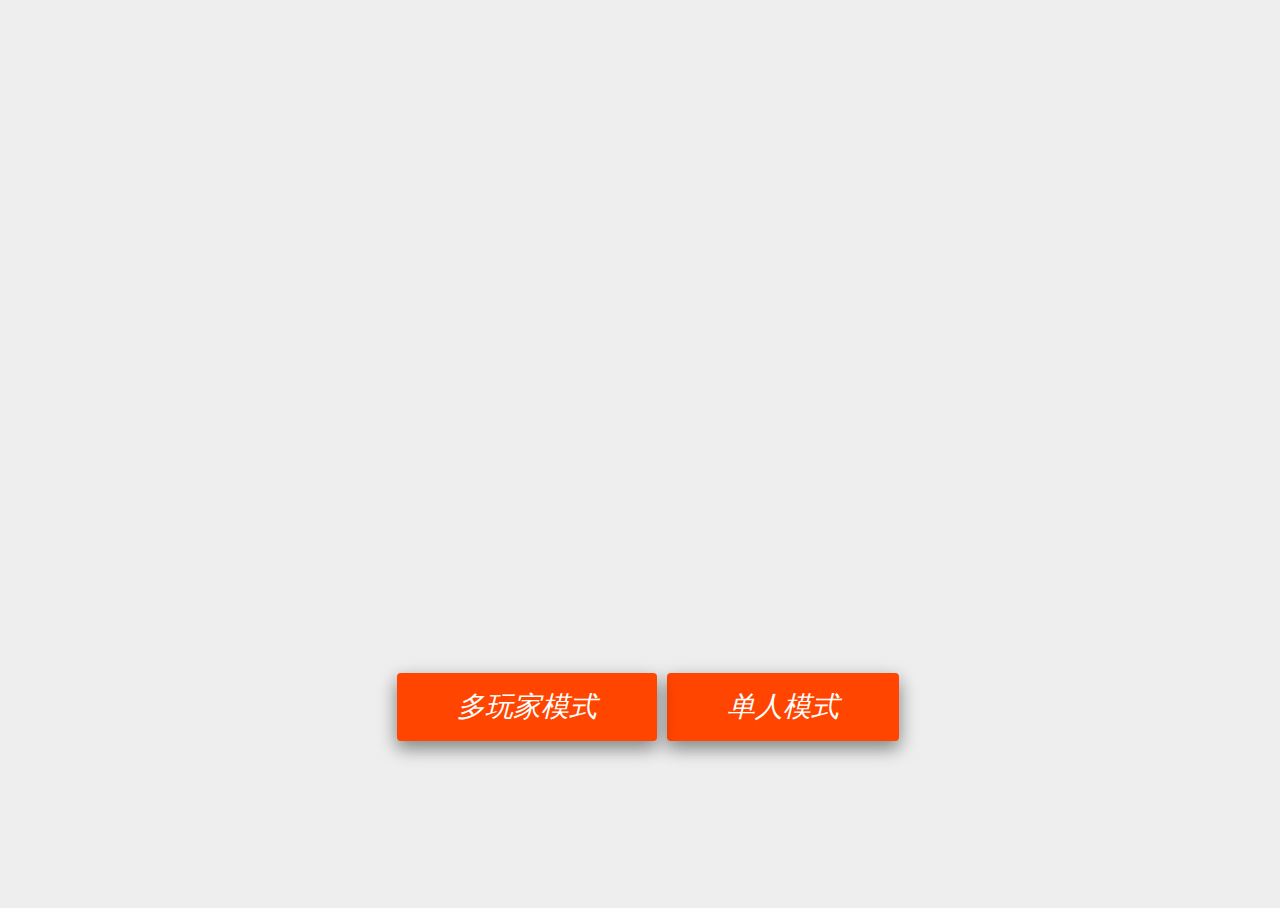
==== Game/source/game-model.html @ 745cba52 "添加了模式选择界面，现在只需要只需要加入不同模式下的排名即可（另外修改了git乱码属性，加了[gui]     encoding = utf-8）" ====
<!DOCTYPE html>
<html lang="en">
<head>
    <meta charset="UTF-8">
    <title>Choose-Game - Model Previewer</title>

    <link href="../css/webglbook.css" rel="stylesheet" />
    <link href="../css/model.css" rel="stylesheet" />
    <script src="../libs/Three.js"></script>
    <script src="../libs/jquery-1.6.4.js"></script>
    <script src="../libs/jquery.mousewheel.js"></script>
    <script src="../libs/RequestAnimationFrame.js"></script>
    <script src="../sim/sim.js"></script>
    <script src="modelViewer.js"></script>
    <script src="jsonModel.js"></script>
    <script>

        var app = null;
        var container = null;
        var currentModel = null;
        var modelOneID=1;//默认为单玩家
        var modelManyID=0;//多玩家


        function sendOneID()
        {
            window.location.href='index.html?'+modelOneID;
        }
        function sendManyID()
        {
            window.location.href='index.html?'+modelManyID;
        }

    </script>

</head>
<body>
<div class="background">
    <div>
        <button id="chooseone_but"onclick="sendOneID()">单人模式</button>
    </div>
    <div id="container"></div>
    <div>
        <button id="choosemany_but"onclick="sendManyID()">多玩家模式</button>
    </div>
    <div id="container1"></div>
</div>
</body>
</html>
---- Game/css/webglbook.css ----
* {
    font-family: Arial;
    font-style: italic;
}

body {
	background-color:#eeeeee;
	color:#212121;
}

#container {
	z-index:-1;
}
---- Game/css/model.css ----
.background
{
    width: 100%;
    height:100%;
    background: url("../images/park.jpg") no-repeat;
    background-size: 100% 100%;
    position: absolute;
    z-index: -1;
}
#container {
    position:absolute;
    width:95%;
    height:80%;
}
#container1 {
    position:absolute;
    width:10%;
    height:80%;
}

#modelStats {
    width:20%;
    height:20%;
    right:10%;
    top:20%;
    margin:4px;
    padding:4px;
    background-color:rgba(200, 200, 220, .5);
    font-size:10pt;
    position:absolute;
    display:none;
}

.model_img
{
    position: absolute;
    bottom: 15%;
    left:30%;
}
img
{
    width: 300px;
    height: 165px;
    border: 5px solid #dddddd;
    box-shadow: 0 8px 16px 0 rgba(0,0,0,0.15), 0 6px 20px 0 rgba(0,0,0,0.15);
}
img:hover
{
    box-shadow: 0 22px 26px 0 rgba(0,0,0,0.25), 0 27px 30px 0 rgba(0,0,0,0.25);
}
img:active
{
    border-color: orangered;
}
#chooseone_but
{
    width:auto;
    position:absolute;
    bottom:18%;
    right:30%;
    background-color: orangered;
    padding:15px 60px;
    display: inline-block;
    border-radius: 4px;
    border: none;
    color: #FFFFFF;
    text-align: center;
    font-size: 28px;
    transition: all 0.5s;
    cursor: pointer;
    margin: 5px;
    box-shadow: 0 8px 16px 0 rgba(0,0,0,0.25), 0 6px 20px 0 rgba(0,0,0,0.25);
}
#choose_but
{
    width:auto;
    position:absolute;
    bottom:18%;
    right:15%;
    background-color: orangered;
    padding:15px 60px;
    display: inline-block;
    border-radius: 4px;
    border: none;
    color: #FFFFFF;
    text-align: center;
    font-size: 28px;
    transition: all 0.5s;
    cursor: pointer;
    margin: 5px;
    box-shadow: 0 8px 16px 0 rgba(0,0,0,0.25), 0 6px 20px 0 rgba(0,0,0,0.25);
}
#choosemany_but
{
    width:auto;
    position:absolute;
    bottom:18%;
    left:30%;
    background-color: orangered;
    padding:15px 60px;
    display: inline-block;
    border-radius: 4px;
    border: none;
    color: #FFFFFF;
    text-align: center;
    font-size: 28px;
    transition: all 0.5s;
    cursor: pointer;
    margin: 5px;
    box-shadow: 0 8px 16px 0 rgba(0,0,0,0.25), 0 6px 20px 0 rgba(0,0,0,0.25);
}
#choose_but:hover
{
    box-shadow: 0 22px 36px 0 rgba(0,0,0,0.25), 0 27px 70px 0 rgba(0,0,0,0.25);
}
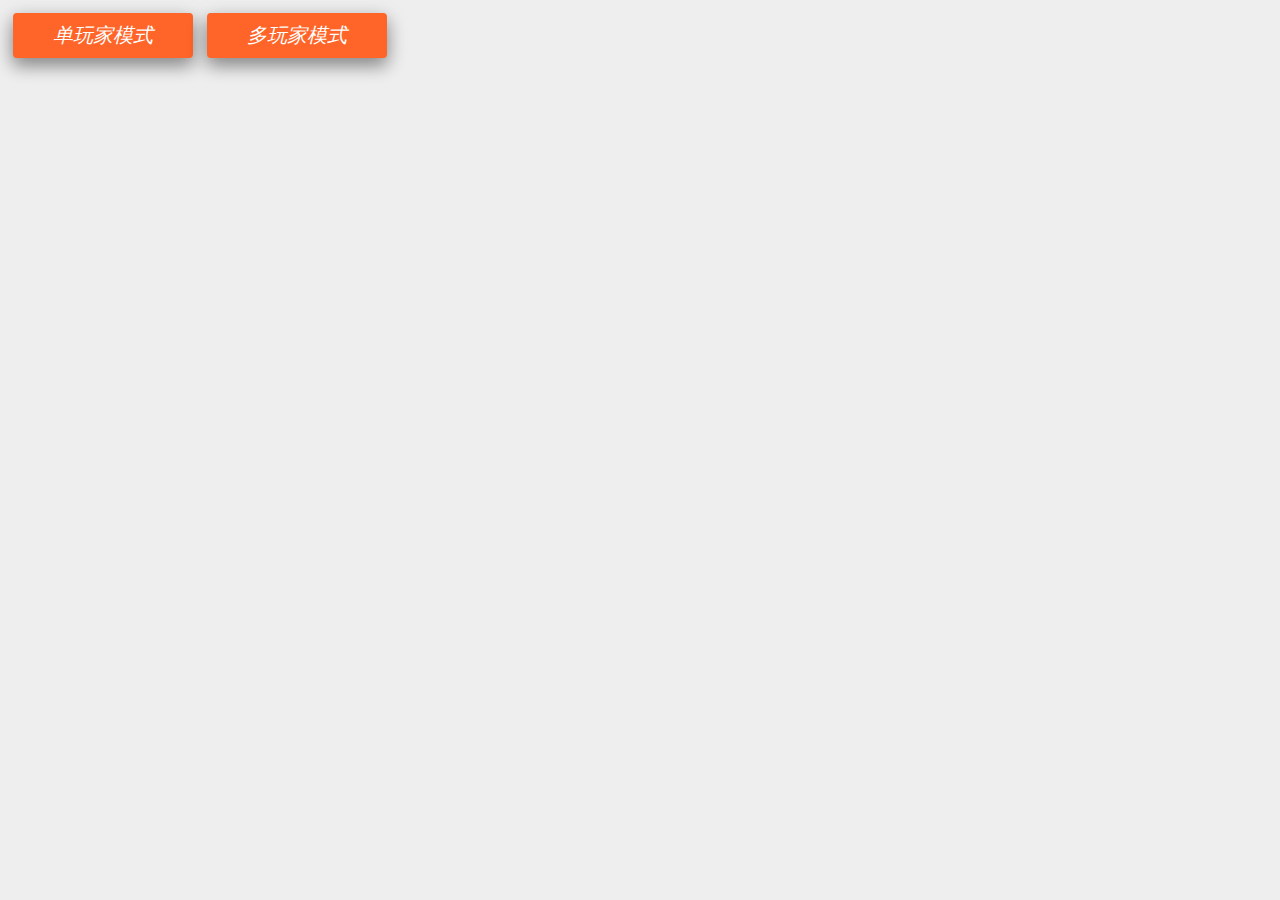
==== commit aa6b1108: "0113" ====
--- a/Game/source/game-model.html
+++ b/Game/source/game-model.html
@@ -37,13 +37,9 @@
 <body>
 <div class="background">
     <div>
-        <button id="chooseone_but"onclick="sendOneID()">单人模式</button>
-    </div>
-    <div id="container"></div>
-    <div>
+        <button id="chooseone_but"onclick="sendOneID()">单玩家模式</button>
         <button id="choosemany_but"onclick="sendManyID()">多玩家模式</button>
     </div>
-    <div id="container1"></div>
 </div>
 </body>
 </html>
--- a/Game/css/model.css
+++ b/Game/css/model.css
@@ -1,32 +1,26 @@
-.background
+#background_div
 {
+    position:absolute;
+    z-index: -1;
     width: 100%;
-    height:100%;
-    background: url("../images/park.jpg") no-repeat;
-    background-size: 100% 100%;
-    position: absolute;
-    z-index: -1;
+    height: 100%;
+    background: grey;
 }
 #container {
     position:absolute;
     width:95%;
     height:80%;
 }
-#container1 {
-    position:absolute;
-    width:10%;
-    height:80%;
-}
 
 #modelStats {
-    width:20%;
-    height:20%;
-    right:10%;
-    top:20%;
+    width:25%;
+    height:30%;
+    right:3%;
+    top:25%;
     margin:4px;
     padding:4px;
     background-color:rgba(200, 200, 220, .5);
-    font-size:10pt;
+    font-size:20px;
     position:absolute;
     display:none;
 }
@@ -34,84 +28,72 @@
 .model_img
 {
     position: absolute;
-    bottom: 15%;
-    left:30%;
+    bottom: 0;
+    left: 7%;
 }
 img
 {
-    width: 300px;
-    height: 165px;
-    border: 5px solid #dddddd;
+    width: 210px;
+    height: 110px;
     box-shadow: 0 8px 16px 0 rgba(0,0,0,0.15), 0 6px 20px 0 rgba(0,0,0,0.15);
 }
 img:hover
 {
+    border: 5px solid orangered;
     box-shadow: 0 22px 26px 0 rgba(0,0,0,0.25), 0 27px 30px 0 rgba(0,0,0,0.25);
 }
+
 img:active
 {
     border-color: orangered;
 }
-#chooseone_but
+
+#racer
+{
+    position: absolute;
+    box-shadow: none;
+    width: 300px;
+    height: 500px;
+    top:10%;
+    left:5%;
+}
+
+#racer:hover
+{
+    border: none;
+    box-shadow: none;
+}
+
+button
 {
     width:auto;
-    position:absolute;
-    bottom:18%;
-    right:30%;
-    background-color: orangered;
-    padding:15px 60px;
+    background-color: #FF6428;
+    padding:9px 40px;
     display: inline-block;
     border-radius: 4px;
     border: none;
     color: #FFFFFF;
     text-align: center;
-    font-size: 28px;
+    font-size: 20px;
+    font-weight: 500;
     transition: all 0.5s;
     cursor: pointer;
     margin: 5px;
     box-shadow: 0 8px 16px 0 rgba(0,0,0,0.25), 0 6px 20px 0 rgba(0,0,0,0.25);
 }
+
 #choose_but
 {
-    width:auto;
     position:absolute;
-    bottom:18%;
-    right:15%;
-    background-color: orangered;
-    padding:15px 60px;
-    display: inline-block;
-    border-radius: 4px;
-    border: none;
-    color: #FFFFFF;
-    text-align: center;
-    font-size: 28px;
-    transition: all 0.5s;
-    cursor: pointer;
-    margin: 5px;
-    box-shadow: 0 8px 16px 0 rgba(0,0,0,0.25), 0 6px 20px 0 rgba(0,0,0,0.25);
+    bottom:17%;
+    left:43%;
 }
-#choosemany_but
+
+button:hover
 {
-    width:auto;
-    position:absolute;
-    bottom:18%;
-    left:30%;
-    background-color: orangered;
-    padding:15px 60px;
-    display: inline-block;
-    border-radius: 4px;
-    border: none;
-    color: #FFFFFF;
-    text-align: center;
-    font-size: 28px;
-    transition: all 0.5s;
-    cursor: pointer;
-    margin: 5px;
-    box-shadow: 0 8px 16px 0 rgba(0,0,0,0.25), 0 6px 20px 0 rgba(0,0,0,0.25);
-}
-#choose_but:hover
-{
+    background-color: #FF3C00;
     box-shadow: 0 22px 36px 0 rgba(0,0,0,0.25), 0 27px 70px 0 rgba(0,0,0,0.25);
 }
 
 
+
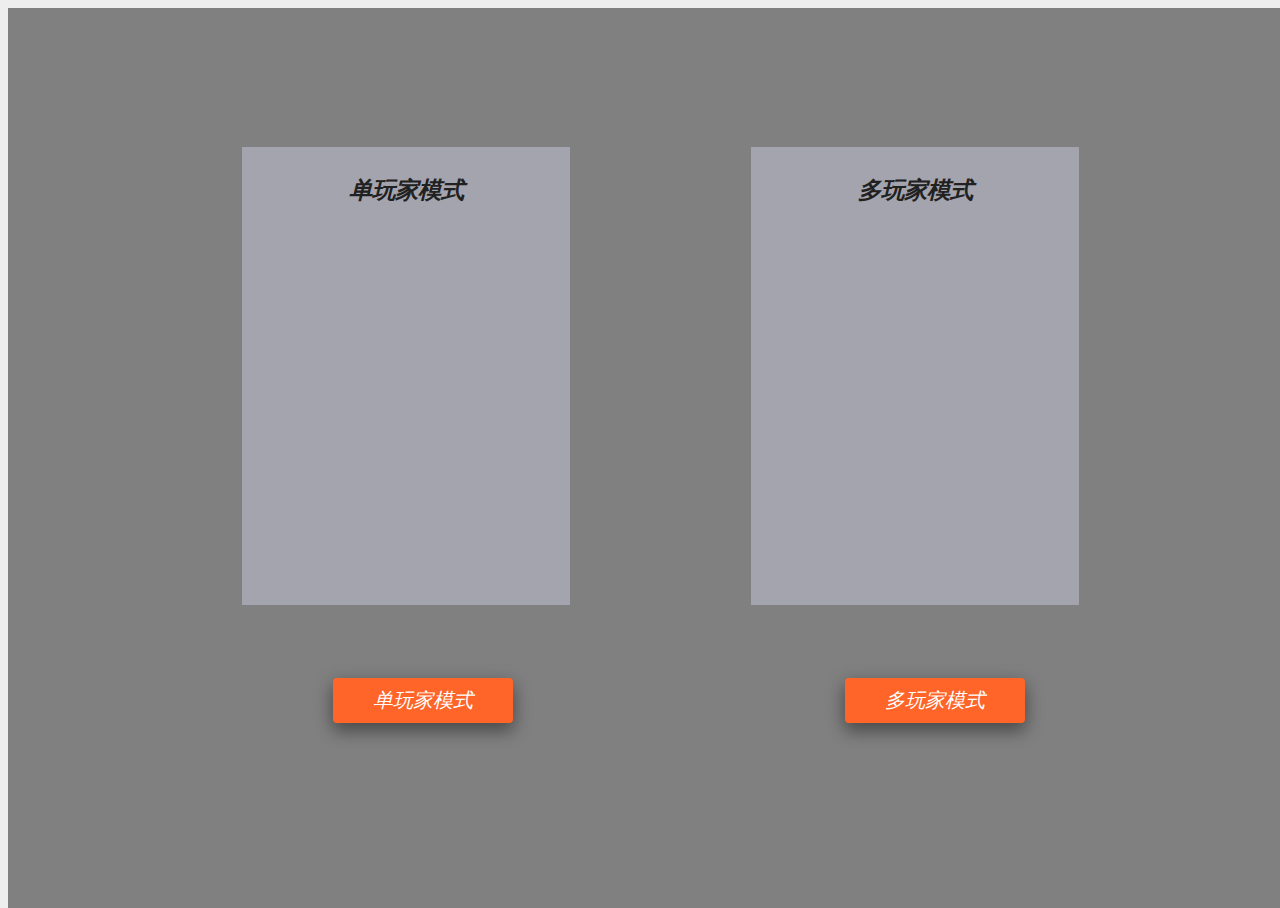
==== commit 19c63737: "0114" ====
--- a/Game/source/game-model.html
+++ b/Game/source/game-model.html
@@ -5,7 +5,7 @@
     <title>Choose-Game - Model Previewer</title>
 
     <link href="../css/webglbook.css" rel="stylesheet" />
-    <link href="../css/model.css" rel="stylesheet" />
+    <link href="../css/gamemode.css" rel="stylesheet" />
     <script src="../libs/Three.js"></script>
     <script src="../libs/jquery-1.6.4.js"></script>
     <script src="../libs/jquery.mousewheel.js"></script>
@@ -15,31 +15,73 @@
     <script src="jsonModel.js"></script>
     <script>
 
-        var app = null;
-        var container = null;
-        var currentModel = null;
-        var modelOneID=1;//默认为单玩家
-        var modelManyID=0;//多玩家
-
+        var modeID;
 
         function sendOneID()
         {
-            window.location.href='index.html?'+modelOneID;
+            var thisURL=document.URL;
+            if(thisURL.indexOf('?')==-1)
+            {
+                window.location.href="index.html?"+"&"+6;
+            }
+            else
+            {
+                var str=thisURL.split('?')[1];
+                var arr=str.split('&');
+                if(arr[1]<6)
+                    window.location.href="index.html?"+"&"+arr[1]+"&"+6;
+                else
+                {
+                    if(arr[2])
+                        window.location.href="index.html?"+"&"+arr[2]+"&"+6;
+                    else
+                        window.location.href="index.html?"+"&"+6;
+                }
+            }
+            modeID=6;
         }
         function sendManyID()
         {
-            window.location.href='index.html?'+modelManyID;
+            var thisURL=document.URL;
+            if(thisURL.indexOf('?')==-1)
+            {
+                window.location.href="index.html?"+"&"+7;
+            }
+            else
+            {
+                var str=thisURL.split('?')[1];
+                var arr=str.split('&');
+                if(arr[1]<6)
+                    window.location.href="index.html?"+"&"+arr[1]+"&"+7;
+                else
+                {
+                    if(arr[2])
+                        window.location.href="index.html?"+"&"+arr[2]+"&"+7;
+                    else
+                        window.location.href="index.html?"+"&"+7;
+                }
+            }
+            modeID=7;
         }
 
     </script>
 
 </head>
 <body>
-<div class="background">
+<div id="background_div">
     <div>
         <button id="chooseone_but"onclick="sendOneID()">单玩家模式</button>
         <button id="choosemany_but"onclick="sendManyID()">多玩家模式</button>
     </div>
+    <div>
+        <div id="container">
+            <h3>单玩家模式</h3>
+            <p></p>
+        </div>
+        <div id="container1">
+            <h3>多玩家模式</h3>
+        </div>
+    </div>
 </div>
 </body>
 </html>
--- a/Game/css/gamemode.css
+++ b/Game/css/gamemode.css
@@ -0,0 +1,72 @@
+#background_div
+{
+    position:absolute;
+    z-index: -1;
+    width: 100%;
+    height: 100%;
+    background: grey;
+}
+
+button
+{
+    width:auto;
+    background-color: #FF6428;
+    padding:9px 40px;
+    display: inline-block;
+    border-radius: 4px;
+    border: none;
+    color: #FFFFFF;
+    text-align: center;
+    font-size: 20px;
+    font-weight: 500;
+    transition: all 0.5s;
+    cursor: pointer;
+    margin: 5px;
+    box-shadow: 0 8px 16px 0 rgba(0,0,0,0.25), 0 6px 20px 0 rgba(0,0,0,0.25);
+}
+
+button:hover
+{
+    background-color: #FF3C00;
+    box-shadow: 0 22px 36px 0 rgba(0,0,0,0.25), 0 27px 70px 0 rgba(0,0,0,0.25);
+}
+
+#chooseone_but
+{
+    position: absolute;
+    left:25%;
+    bottom: 20%;
+}
+
+#choosemany_but
+{
+    position: absolute;
+    left: 65%;
+    bottom: 20%;
+}
+
+#container {
+    width:25%;
+    height:50%;
+    left:18%;
+    top:15%;
+    margin:4px;
+    padding:4px;
+    background-color:rgba(200, 200, 220, .5);
+    font-size:20px;
+    position:absolute;
+    text-align: center;
+}
+
+#container1 {
+    width: 25%;
+    height: 50%;
+    right: 16%;
+    top: 15%;
+    margin: 4px;
+    padding: 4px;
+    background-color: rgba(200, 200, 220, .5);
+    font-size: 20px;
+    position: absolute;
+    text-align: center;
+}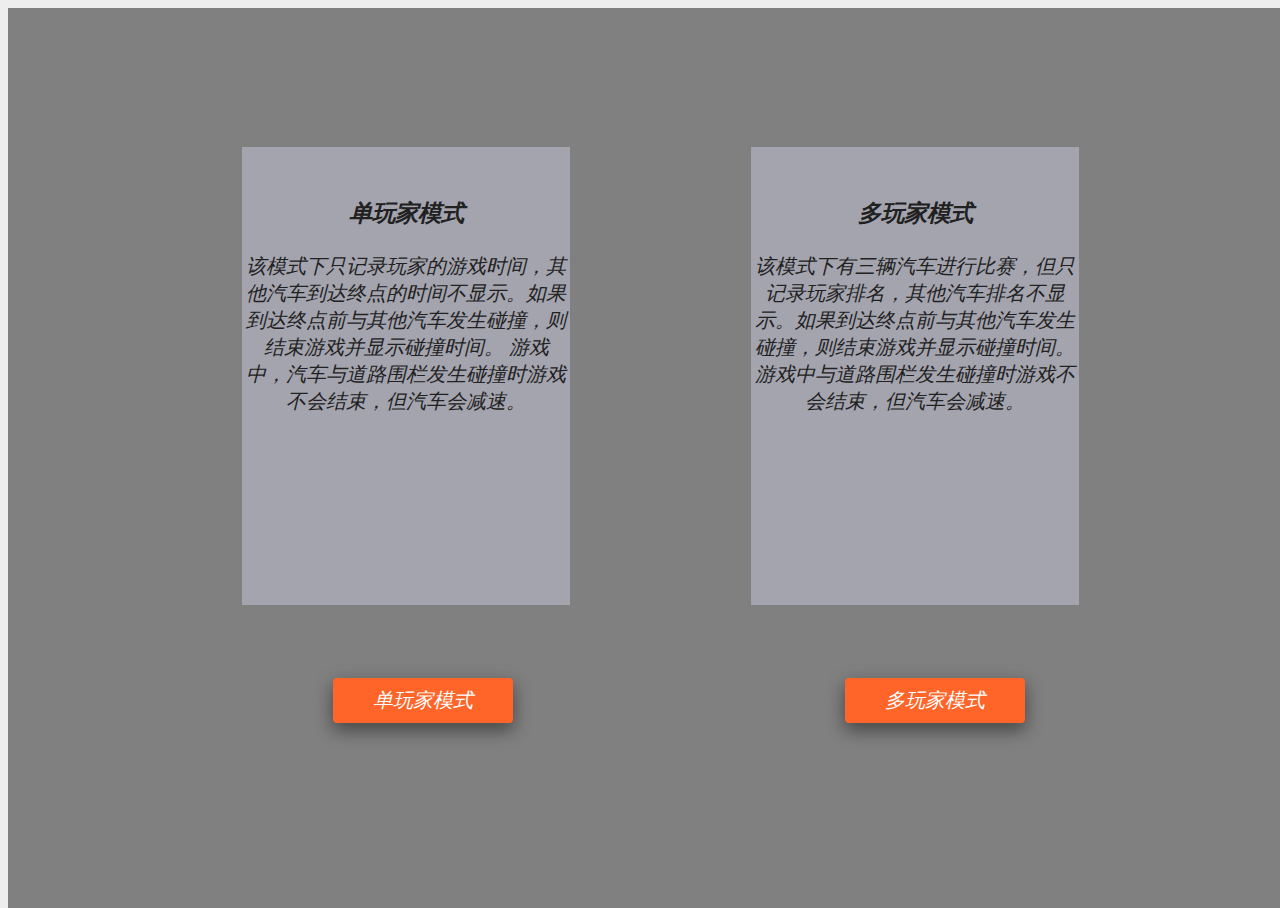
==== commit 2f988e0f: "0114" ====
--- a/Game/source/game-model.html
+++ b/Game/source/game-model.html
@@ -75,11 +75,16 @@
     </div>
     <div>
         <div id="container">
+            <br>
             <h3>单玩家模式</h3>
-            <p></p>
+            <p>该模式下只记录玩家的游戏时间，其他汽车到达终点的时间不显示。如果到达终点前与其他汽车发生碰撞，则结束游戏并显示碰撞时间。
+                游戏中，汽车与道路围栏发生碰撞时游戏不会结束，但汽车会减速。</p>
         </div>
         <div id="container1">
+            <br>
             <h3>多玩家模式</h3>
+            <p>该模式下有三辆汽车进行比赛，但只记录玩家排名，其他汽车排名不显示。如果到达终点前与其他汽车发生碰撞，则结束游戏并显示碰撞时间。
+                游戏中与道路围栏发生碰撞时游戏不会结束，但汽车会减速。</p>
         </div>
     </div>
 </div>
